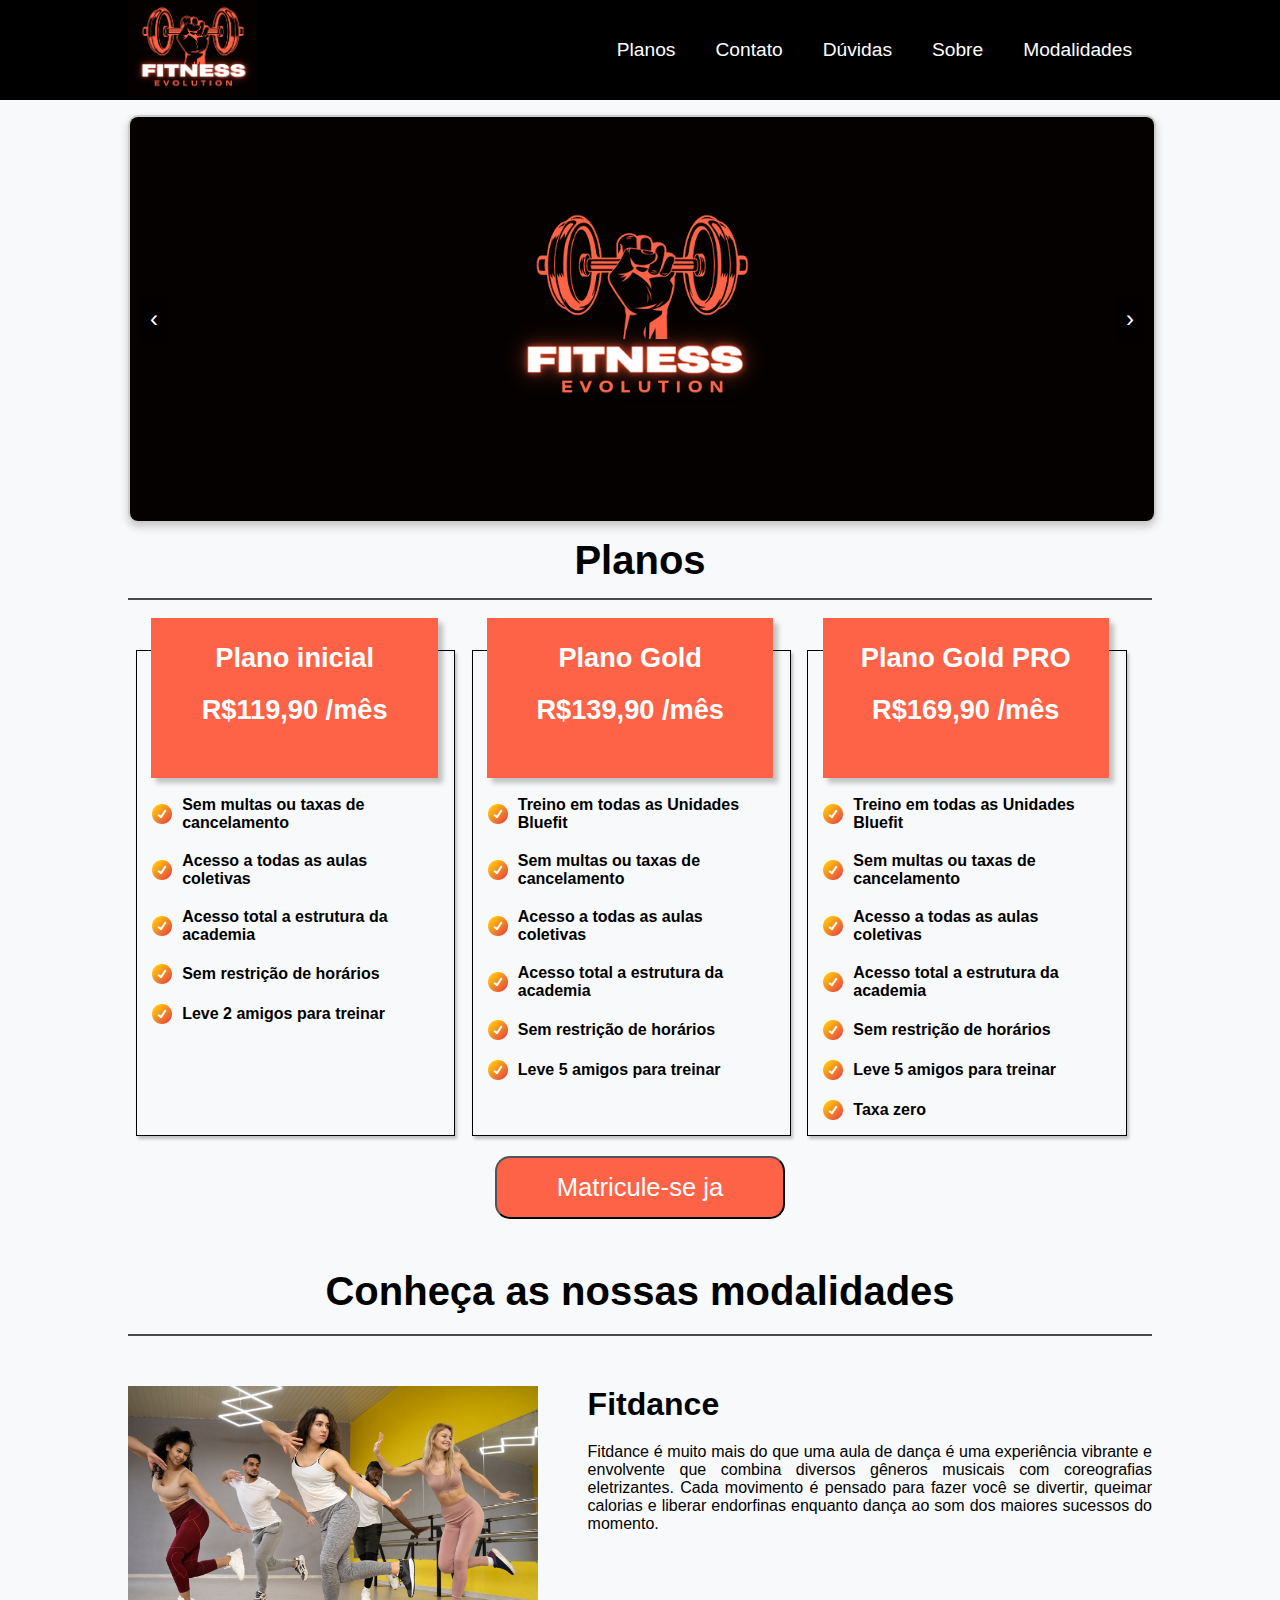
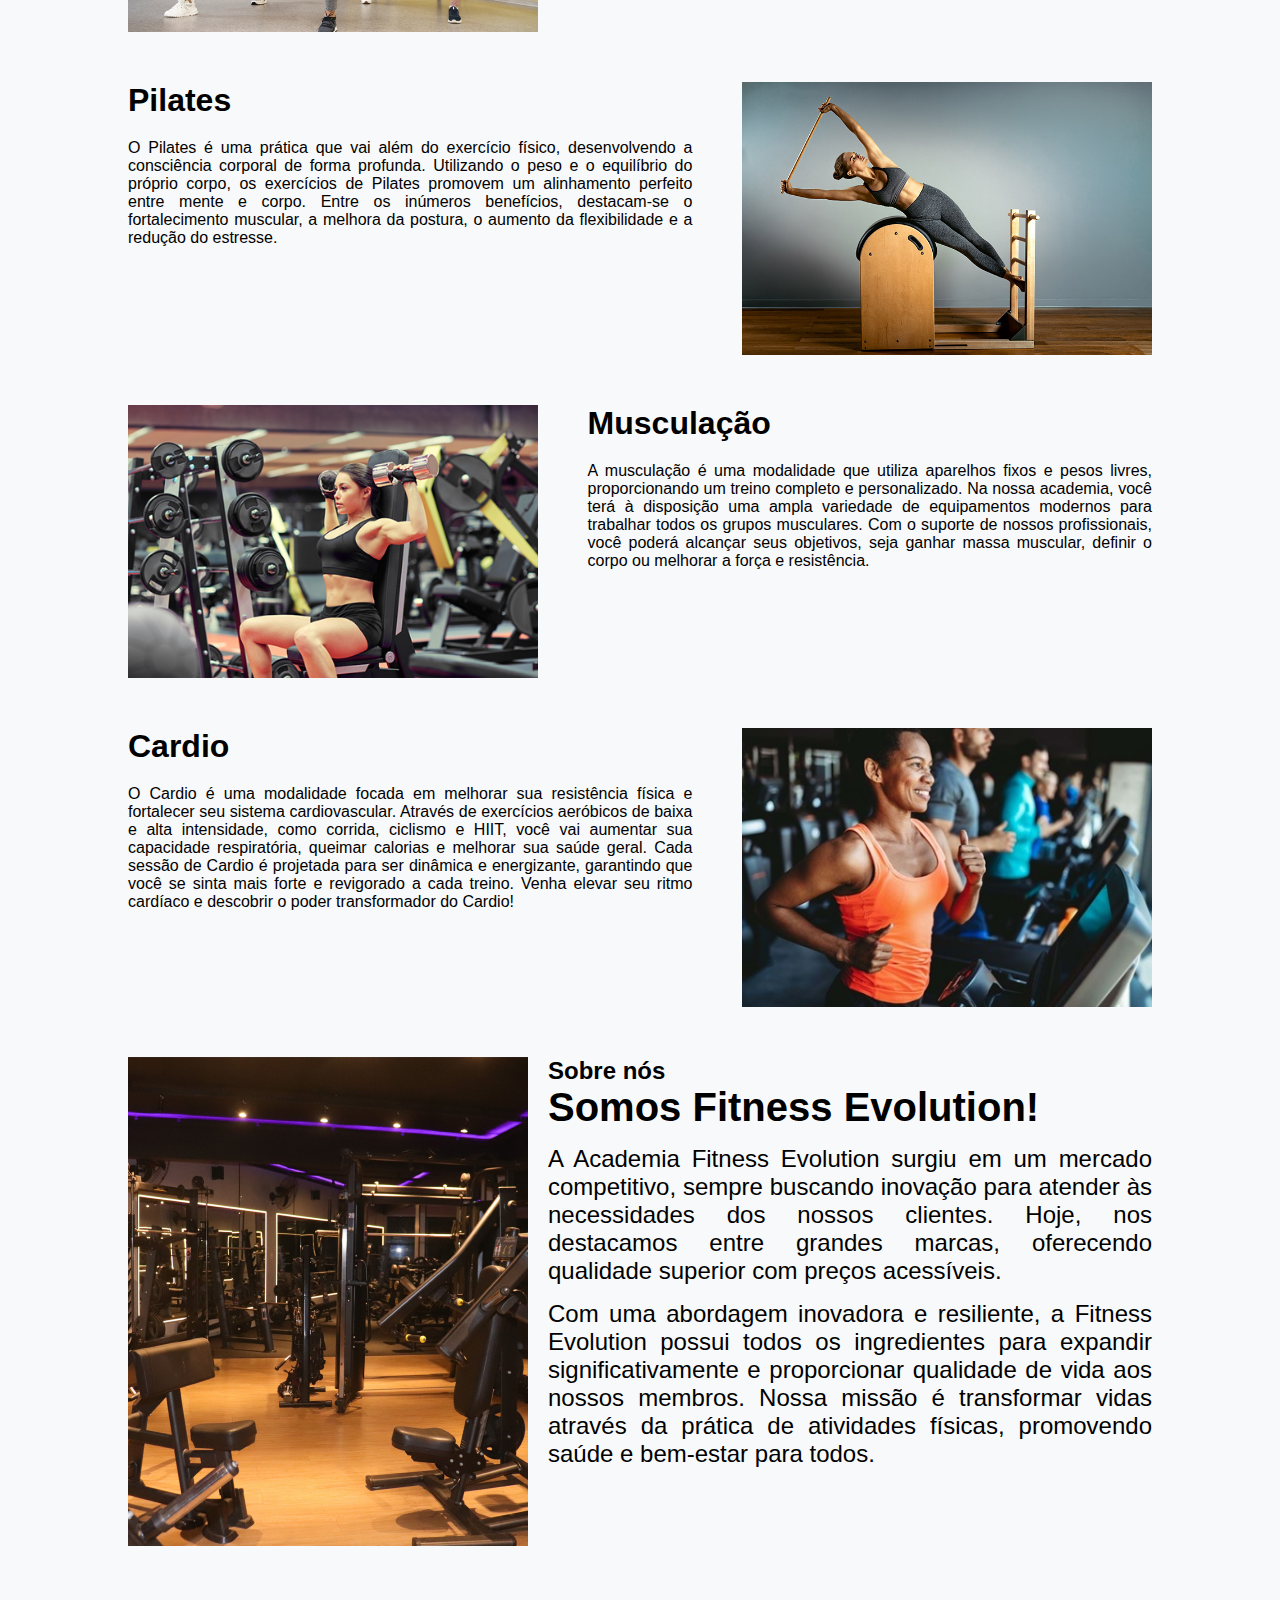
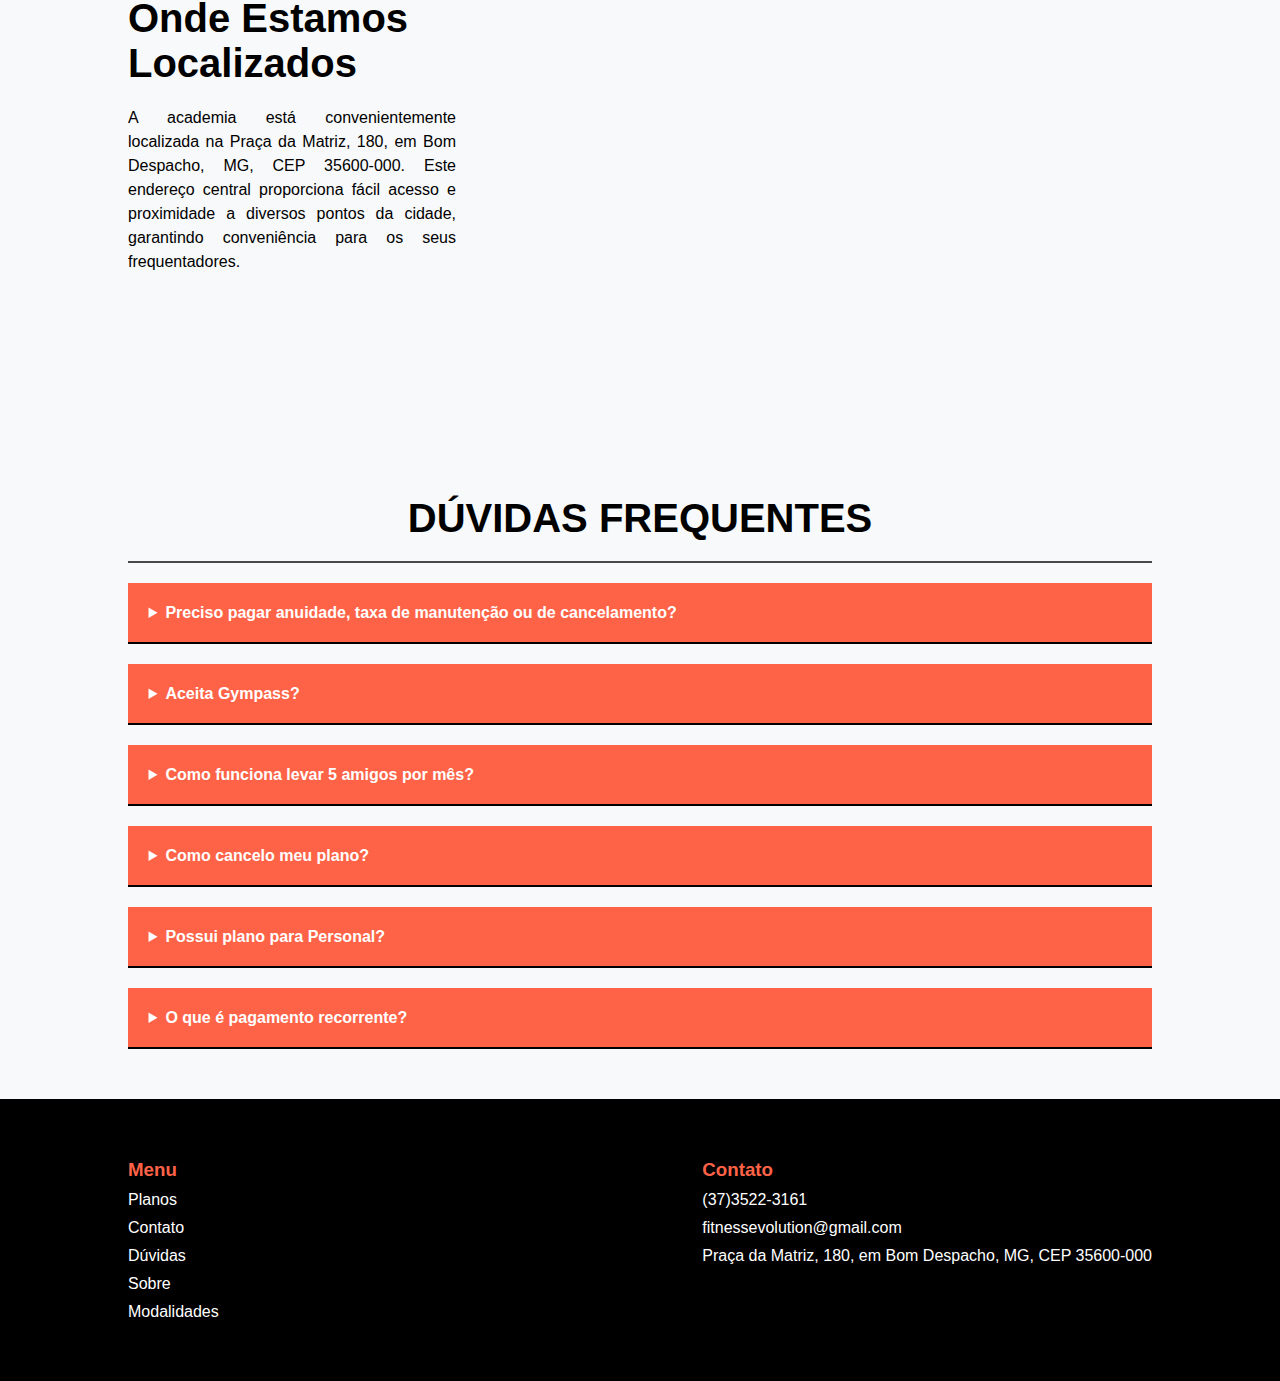
==== Desafio WEB/index.html @ 7c37836c ".." ====
<!DOCTYPE html>
<html lang="en">
<head>
    <meta charset="UTF-8">
    <meta name="viewport" content="width=device-width, initial-scale=1.0">
    <title>Document</title>
    <link rel="stylesheet" href="style.css">
</head>
<body>
    <header class="div_header">
        <nav class="div_nav">
            <a href="#"><img src="imagens/logo.png" alt="Logo"></a>
            <ul id="lista_rotas">
                <li><a href="#id_plano">Planos</a></li>
                <li><a href="#contato">Contato</a></li>
                <li><a href="#container_duvidas">Dúvidas</a></li>
                <li> <a href="#container_sobre">Sobre</a></li> 
                <li> <a href="#container_modalidade">Modalidades</a></li>      
            </ul>   
        </nav>
    </header>
    <main>
        <div class="carousel">
            <div class="carousel-container">
                <div class="carousel-slide">
                    <img src="imagens/1.png" alt="Banner 1">
                </div>
                <div class="carousel-slide">
                    <img src="imagens/2.png" alt="Banner 2">
                </div>
                <div class="carousel-slide">
                    <img src="imagens/3.png" alt="Banner 3">
                </div>
                <div class="carousel-slide">
                    <img src="imagens/4.png" alt="Banner 4">
                </div>
            </div>
            <button class="prev-btn">‹</button>
            <button class="next-btn">›</button>
        </div>
        <div class="container_planos" id="id_plano">
            <h1>Planos</h1>
            <div class="planos">
                <div class="item_plano">
                    <div class="plano_valor">
                        <h3>Plano inicial</h3>
                        <h3>R$119,90 /mês</h3>
                    </div>
                    <ul class="lista_plano">
                        <li><img src="imagens/correto.png">Sem multas ou taxas de cancelamento</li>
                        <li><img src="imagens/correto.png">Acesso a todas as aulas coletivas</li>
                        <li><img src="imagens/correto.png">Acesso total a estrutura da academia</li>
                        <li><img src="imagens/correto.png">Sem restrição de horários</li>
                        <li><img src="imagens/correto.png">Leve 2 amigos para treinar</li>
                    </ul>
                </div>
                <div class="item_plano">
                    <div class="plano_valor">
                        <h3>Plano Gold</h3>
                        <h3>R$139,90 /mês</h3>
                    </div>
                    <ul class="lista_plano">
                        <li><img src="imagens/correto.png">Treino em todas as Unidades Bluefit</li>
                        <li><img src="imagens/correto.png">Sem multas ou taxas de cancelamento</li>
                        <li><img src="imagens/correto.png">Acesso a todas as aulas coletivas</li>
                        <li><img src="imagens/correto.png">Acesso total a estrutura da academia</li>
                        <li><img src="imagens/correto.png">Sem restrição de horários</li>
                        <li><img src="imagens/correto.png">Leve 5 amigos para treinar</li>
                    </ul>
                   
                </div>
                <div class="item_plano">
                    <div class="plano_valor">
                        <h3>Plano Gold PRO</h3>
                        <h3>R$169,90 /mês</h3>
                    </div>
                    <ul class="lista_plano">
                        <li><img src="imagens/correto.png">Treino em todas as Unidades Bluefit</li>
                        <li><img src="imagens/correto.png">Sem multas ou taxas de cancelamento</li>
                        <li><img src="imagens/correto.png">Acesso a todas as aulas coletivas</li>
                        <li><img src="imagens/correto.png">Acesso total a estrutura da academia</li>
                        <li><img src="imagens/correto.png">Sem restrição de horários</li>
                        <li><img src="imagens/correto.png">Leve 5 amigos para treinar</li>
                        <li><img src="imagens/correto.png">Taxa zero</li>
                    </ul>
    
                </div>
            </div>
            <button type="button">Matricule-se ja</button>
        </div>
    <div class="modalidade" id="container_modalidade">
        <h2>Conheça as nossas modalidades</h2>
        <div class="item_modalidade img-inf">
            <img src="imagens/fit.webp" alt="">
            <div class="informacao_item">
                <h4>Fitdance</h4>
                <p>Fitdance é muito mais do que uma aula de dança é uma experiência vibrante e envolvente que combina diversos gêneros musicais com coreografias eletrizantes. Cada movimento é pensado para fazer você se divertir, queimar calorias e liberar endorfinas enquanto dança ao som dos maiores sucessos do momento.</p>
            </div>
        </div>
        <div class="item_modalidade inf-img">
            <div  class="informacao_item">
                <h4>Pilates</h4>
                <p>O Pilates é uma prática que vai além do exercício físico, desenvolvendo a consciência corporal de forma profunda. Utilizando o peso e o equilíbrio do próprio corpo, os exercícios de Pilates promovem um alinhamento perfeito entre mente e corpo. Entre os inúmeros benefícios, destacam-se o fortalecimento muscular, a melhora da postura, o aumento da flexibilidade e a redução do estresse.</p>
            </div>
            <img src="imagens/pilates.jpg" alt="">
        </div>
        <div class="item_modalidade img-inf">
            <img src="imagens/musculacao.png" alt="">
            <div  class="informacao_item">
                <h4>Musculação</h4>
                <p>A musculação é uma modalidade que utiliza aparelhos fixos e pesos livres, proporcionando um treino completo e personalizado. Na nossa academia, você terá à disposição uma ampla variedade de equipamentos modernos para trabalhar todos os grupos musculares. Com o suporte de nossos profissionais, você poderá alcançar seus objetivos, seja ganhar massa muscular, definir o corpo ou melhorar a força e resistência.</p>
            </div>  
        </div>
        <div class="item_modalidade inf-img">
            <div  class="informacao_item">
                <h4>Cardio</h4>
                <p>O Cardio é uma modalidade focada em melhorar sua resistência física e fortalecer seu sistema cardiovascular. Através de exercícios aeróbicos de baixa e alta intensidade, como corrida, ciclismo e HIIT, você vai aumentar sua capacidade respiratória, queimar calorias e melhorar sua saúde geral. Cada sessão de Cardio é projetada para ser dinâmica e energizante, garantindo que você se sinta mais forte e revigorado a cada treino. Venha elevar seu ritmo cardíaco e descobrir o poder transformador do Cardio!</p>  
            </div>
            <img src="imagens/cardio.jpg" alt="">
        </div>
    </div>
    
    <div class="sobre" id="container_sobre">
        <img src="imagens/sobre.jpg" alt="">
        <div>
            <h2>Sobre nós</h2>
            <h1>Somos Fitness Evolution!</h1>
            <p>A Academia Fitness Evolution surgiu em um mercado competitivo, sempre buscando inovação para atender às necessidades dos nossos clientes. Hoje, nos destacamos entre grandes marcas, oferecendo qualidade superior com preços acessíveis.</p>
            <p>Com uma abordagem inovadora e resiliente, a Fitness Evolution possui todos os ingredientes para expandir significativamente e proporcionar qualidade de vida aos nossos membros. Nossa missão é transformar vidas através da prática de atividades físicas, promovendo saúde e bem-estar para todos.</p>
        </div>
    </div>
    <div class="enderecos">
        <div>
            <h1>Onde Estamos Localizados</h1>
            <p>
                A academia está convenientemente localizada na Praça da Matriz, 180, em Bom Despacho, MG, CEP 35600-000. Este endereço central proporciona fácil acesso e proximidade a diversos pontos da cidade, garantindo conveniência para os seus frequentadores.
            </p>
        </div>

        <iframe src="https://www.google.com/maps/embed?pb=!1m14!1m8!1m3!1d15021.594918949171!2d-45.2523257!3d-19.738207!3m2!1i1024!2i768!4f13.1!3m3!1m2!1s0x94b341386856186b%3A0xc634b899aae0ddc8!2sBio%20Fit!5e0!3m2!1sen!2sbr!4v1719422622069!5m2!1sen!2sbr" width="100%" height="450" style="border:0;" allowfullscreen="" loading="lazy" referrerpolicy="no-referrer-when-downgrade"></iframe>
    </div>
    <div class="duvidas">
        <h1 id="container_duvidas">DÚVIDAS FREQUENTES</h1>
        <section>
            <details>
                <summary>Preciso pagar anuidade, taxa de manutenção ou de cancelamento?</summary>
                <p>Não cobramos nenhum tipo de taxa.</p>
            </details>
            <details>
                <summary>Aceita Gympass?</summary>
                <p>Sim. Aceitamos Gympass Empresarial a partir do plano Basic II.</p>
            </details>
            <details>
                <summary>Como funciona levar 5 amigos por mês?</summary>
                <p>Se estiver matriculado no plano Platinum, você pode levar 5 amigos para treinar com você 1 dia por mês ou 1 amigo por 5 dias na unidade de matrícula.</p>
            </details>
            <details>
                <summary>Como cancelo meu plano?</summary>
                <p>A solicitação de cancelamento do plano deve ser feita presencialmente na unidade com 30 dias de antecedência.</p>
            </details>
            <details>
                <summary>Possui plano para Personal?</summary>
                <p>Sim, o Personal Trainer deve estar cadastrado no plano Personal em sua unidade e uniformizado para poder atender.</p>
            </details>
            <details>
                <summary>O que é pagamento recorrente?</summary>
                <p>Nos planos recorrentes, a fatura cai mensalmente no cartão de crédito, sem comprometer o limite do cartão. A cobrança possui o valor fixo, sem acréscimo de taxas.</p>
            </details>
        </section>
    </div>
    </main>    
    <footer>
        <div class="div_footer">
            <nav>
                <h3>Menu</h3>
                <div class="menu_footer">
                    <a href="#div_cardapio">Planos</a>
                    <a href="#div_entrega">Contato</a>
                    <a href="#div_endereco">Dúvidas</a>
                    <a href="#div_sobre">Sobre</a>
                    <a href="#div_sobre">Modalidades</a>
                </div>
            </nav>
            <div class="contato_footer">
                <h3 id="contato">Contato</h3>
                <ul>
                    <li>(37)3522-3161</li>
                    <li>fitnessevolution@gmail.com</li>
                    <li>Praça da Matriz, 180, em Bom Despacho, MG, CEP 35600-000</li>
                </ul>
            </div>
        </div>
    </footer>
    <script src="script.js"></script>
</body>
</html>
---- Desafio WEB/style.css ----
* { 
    margin: 0; 
    padding: 0; 
    font-family: 'Segoe UI', Tahoma, Geneva, Verdana, sans-serif;
}


main {
    margin: auto;
    max-width: 1024px;
    width: 95%;

}
body{
    background-color: #f8f9fa;
}

nav img{
    width: 130px;
}

.div_header{
    width: 100%;
    background-color: rgb(0, 0, 0);
    top: 0;
    position: fixed;
    z-index: 1;
}

.div_nav{
    margin: auto auto;
    max-width: 1024px;
    display: flex;
    justify-content: space-between;
    align-items: center;
}

#lista_rotas{
    list-style: none;
    display: flex;
 }


 #lista_rotas li a{
    text-decoration: none;
    color: white;
    font-size: 1.2em;
    padding: 50px 20px;
 }

 #lista_rotas li a:hover{
    color: #FF6347;
    font-size: 1.8em;
    transition: 0.5s
 }

 footer{
    background-color: black;
    width: 100%;
    padding: 40px 0;
 }

.div_footer{
    margin: auto;
    display: flex;
    justify-content: space-between;
    max-width: 1024px;
    padding: 20px;
}

.contato_footer ul{
    list-style: none;
}

.contato_footer ul li{
    color: white;
    margin-top: 10px;
}

.contato_footer h3 {
    color: #FF6347;
}

.menu_footer a{
    text-decoration: none;
    color: white;
    margin-top: 10px;
}

.menu_footer a:hover{
    color: #FF6347;
    font-size: 1.5em;
    transition: 0.5s
 }


.menu_footer{
    display: flex;
    flex-direction: column;
}

.div_footer nav h3{
    color: #FF6347;
}

.carousel {
    margin-top: 115px;
    position: relative;
    width: 100%;
    max-width: 1024px;
    overflow: hidden;
    border: 2px solid #ccc;
    border-radius: 10px;
    box-shadow: 0 4px 8px rgba(0, 0, 0, 0.2);
}

.carousel-container {
    display: flex;
    transition: transform 0.5s ease-in-out;
}

.carousel-slide {
    min-width: 100%;
    height: auto;
}

.carousel-slide img {
    width: 100%;
    height: 100%;
    object-fit: cover;
}

.prev-btn, .next-btn {
    position: absolute;
    top: 50%;
    transform: translateY(-50%);
    background-color: rgba(0, 0, 0, 0.5);
    color: white;
    border: none;
    padding: 10px;
    cursor: pointer;
    font-size: 24px;
}

.prev-btn {
    left: 10px;
}

.next-btn {
    right: 10px;
}

.prev-btn:hover, .next-btn:hover {
    background-color: rgba(0, 0, 0, 0.7);
}

section details {
    margin-bottom: 20px;
}
section details summary{
    background-color: tomato;
    color: white;
    font-weight: 600;
    padding: 2%;
    border-bottom: 2px solid black;
}

section details p{
   background-color: #282828;
   color: white;
   padding: 20px;
}

.planos{
    display: flex;
    flex-wrap: wrap;
    margin-top: 50px;
}

h1{
    font-size: 2.5em;
}
.container_planos h1{

    text-align: center;
    padding: 15px 0;
    border-bottom: 2px solid rgb(73, 73, 73);
}

.item_plano{
    box-shadow: 2px 3px 3px rgba(5, 5, 5, 0.226);
    width: 30%;
    border: 1px solid black;
    margin: 0 0.8%;
    padding: 5px;
    text-align: center;
    position: relative;
}

.plano_valor h3{
    text-align: center;
    margin-top: 7%;
    font-size: 1.7em;
    color: white;
}

.plano_valor{
    display: flex;
    flex-direction: column;
    position: relative;
    background-color: #ff6347;
    width: 90%;
    height: 150px;
    top: -8%;
    left: 3%;
    box-shadow: 5px 5px 5px rgba(5, 5, 5, 0.226);
    padding: 5px;
}

.lista_plano{
    list-style: none;
    margin-top: -30px;
}

.lista_plano li{
   padding: 10px;
   font-weight: 600;
   text-align: start;
   display: flex;
   align-items: center;
}

.lista_plano img{
    margin-right: 10px;
    width: 20px;
}

.container_planos{
    display: flex;
    flex-direction: column;
}
.container_planos button{
    padding: 15px 60px;
    color: white;
    background-color: tomato;
    font-size: 1.6em;
    border-radius: 15px;
    max-width: 300px;
    margin: 20px auto;
}

.sobre{
    display: flex;
    margin-top: 50px;
}

.sobre img{
    width: 400px;
    margin-right: 20px;
}

.sobre p{
    text-align: justify;
    font-size: 1.5em;
    margin-top: 15px;
}

.item_modalidade img{
    width: 40%;
}

.img-inf img{
    margin-right: 50px;
}

.inf-img img{
    margin-left: 50px;
}

.item_modalidade {
    margin-top: 50px;
    display: flex;
    width: 100%;
}

.item_modalidade h4{
    padding-bottom:20px;
    font-size: 2em;
}

.informacao_item p {
    text-align: justify;
}


.modalidade h2{
    text-align: center;
    font-size: 2.5em;
    padding-bottom: 20px;
    border-bottom: 2px solid rgb(73, 73, 73);
}

.modalidade{
    margin: 30px 0;
}

.duvidas h1{
    text-align: center;
    margin: 20px 0;
    padding-bottom: 20px;
    border-bottom: 2px solid rgb(73, 73, 73);
}

.duvidas{
    margin: 50px 0;
    
}

.enderecos{
    display: flex;
    margin-top: 50px;
}

.enderecos div{
    width: 50%;
    padding-right: 40px;
}

.enderecos p{
    text-align: justify;
    margin-top: 20px;
    line-height: 1.5em
}


@media (max-width: 768px) {
    .prev-btn, .next-btn {
        font-size: 18px;
        padding: 8px;
    }

    .div_nav{
        flex-direction: column;
    }

    .div_nav img{
        width: 120px;
    }

    #lista_rotas li{
        padding: 10px;

    }
    #lista_rotas li a{
        padding: 10px;
  
    }
    #lista_rotas {
       flex-wrap: wrap;
        justify-content: center;
        width: 90%;
    }
   

    .item_modalidade img {
        display: none;
    }
    .item_modalidade  {
       margin-top: 20px;
    }
    

    .planos{
        flex-direction: column;
        margin-top: 5px;
    }

    .container_planos{
        display: flex;
        align-items: center;
    }

    .item_plano{
        width: 100%;
        margin: 10px 0 0 0;
    }
    .enderecos{
        flex-direction: column;
        align-items: center;
    }
    .enderecos h1{
       text-align: center;
    }
    .enderecos div{
        width: 100%;
        padding: 10px 40px;
    }

    .sobre img{
        display: none;
    }

    .carousel {
        margin-top: 150px;
    }
}

@media (max-width: 986px) {
    .sobre img{
        width: 35%;
    }
    
    .sobre p{
        font-size: 1.3em;
        padding: 5px;
    }


}


@media (max-width: 630px) {
.carousel {
    margin-top: 185px;
}
}
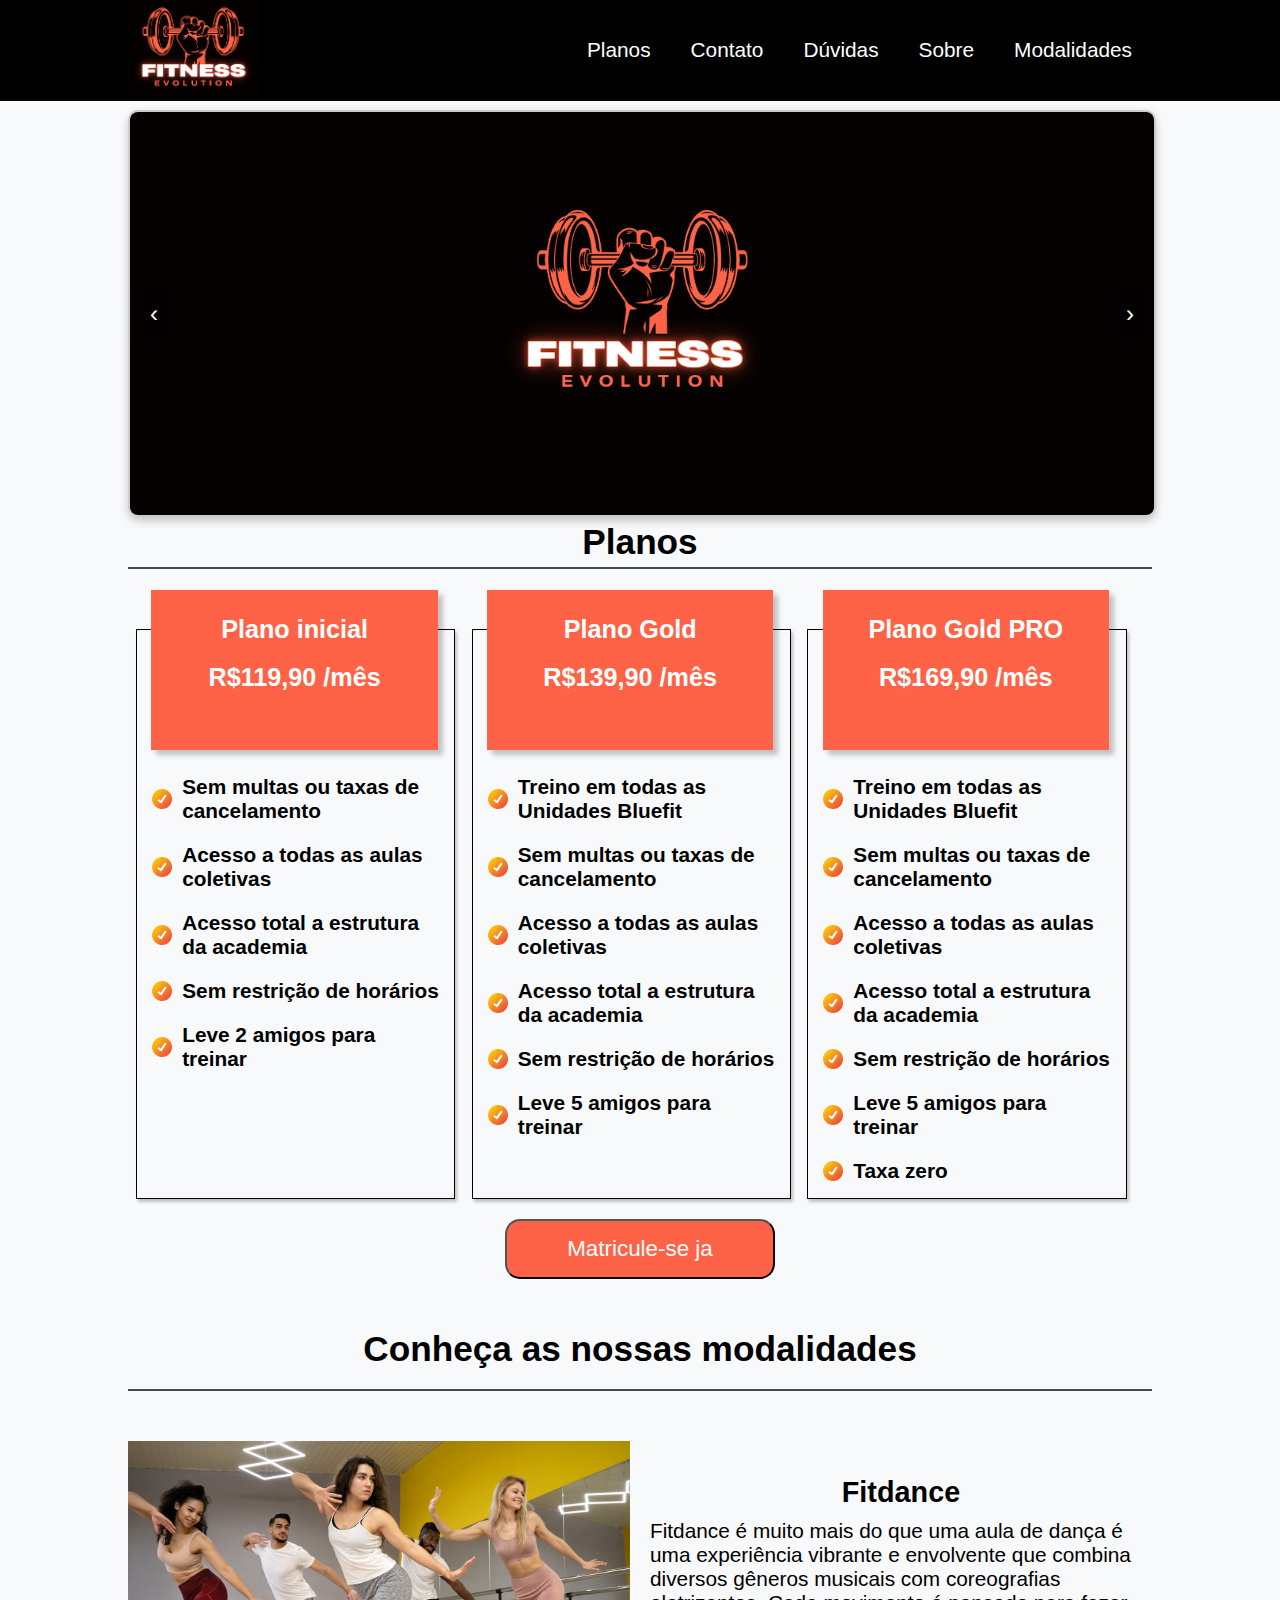
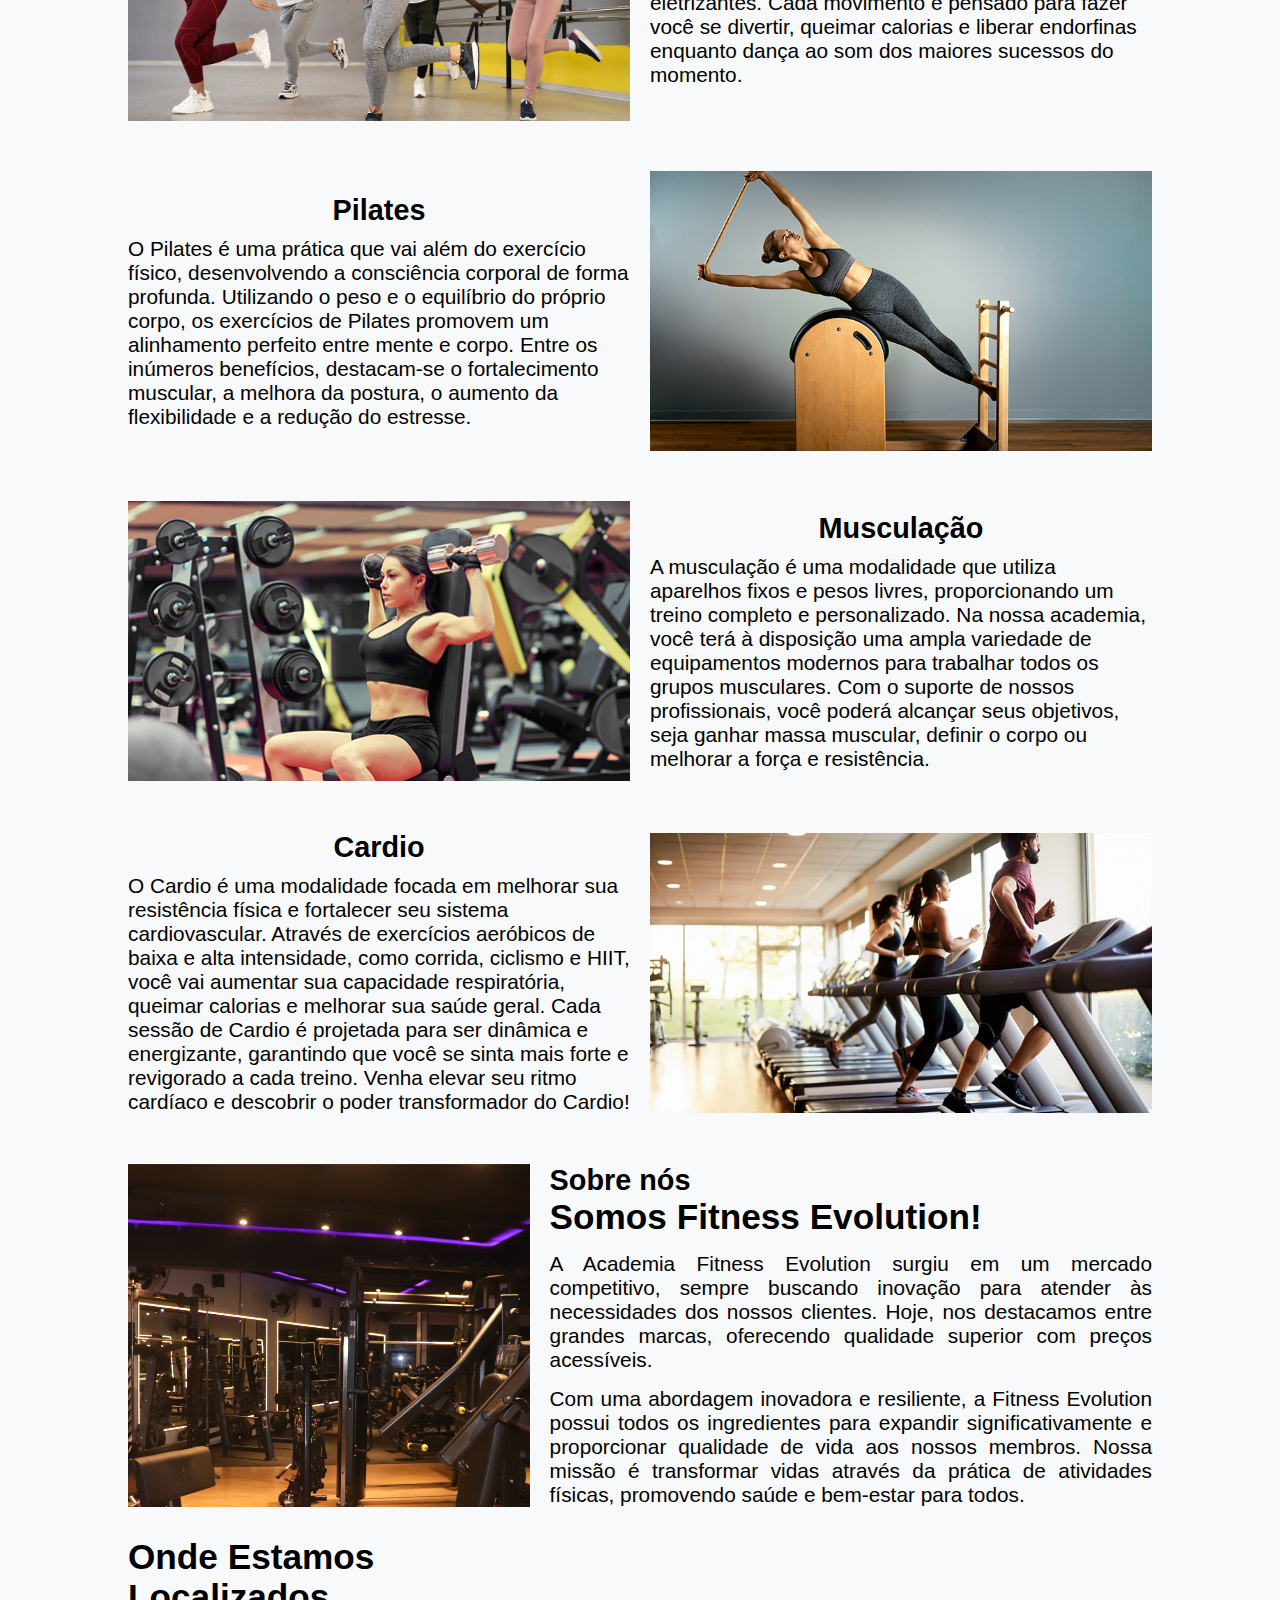
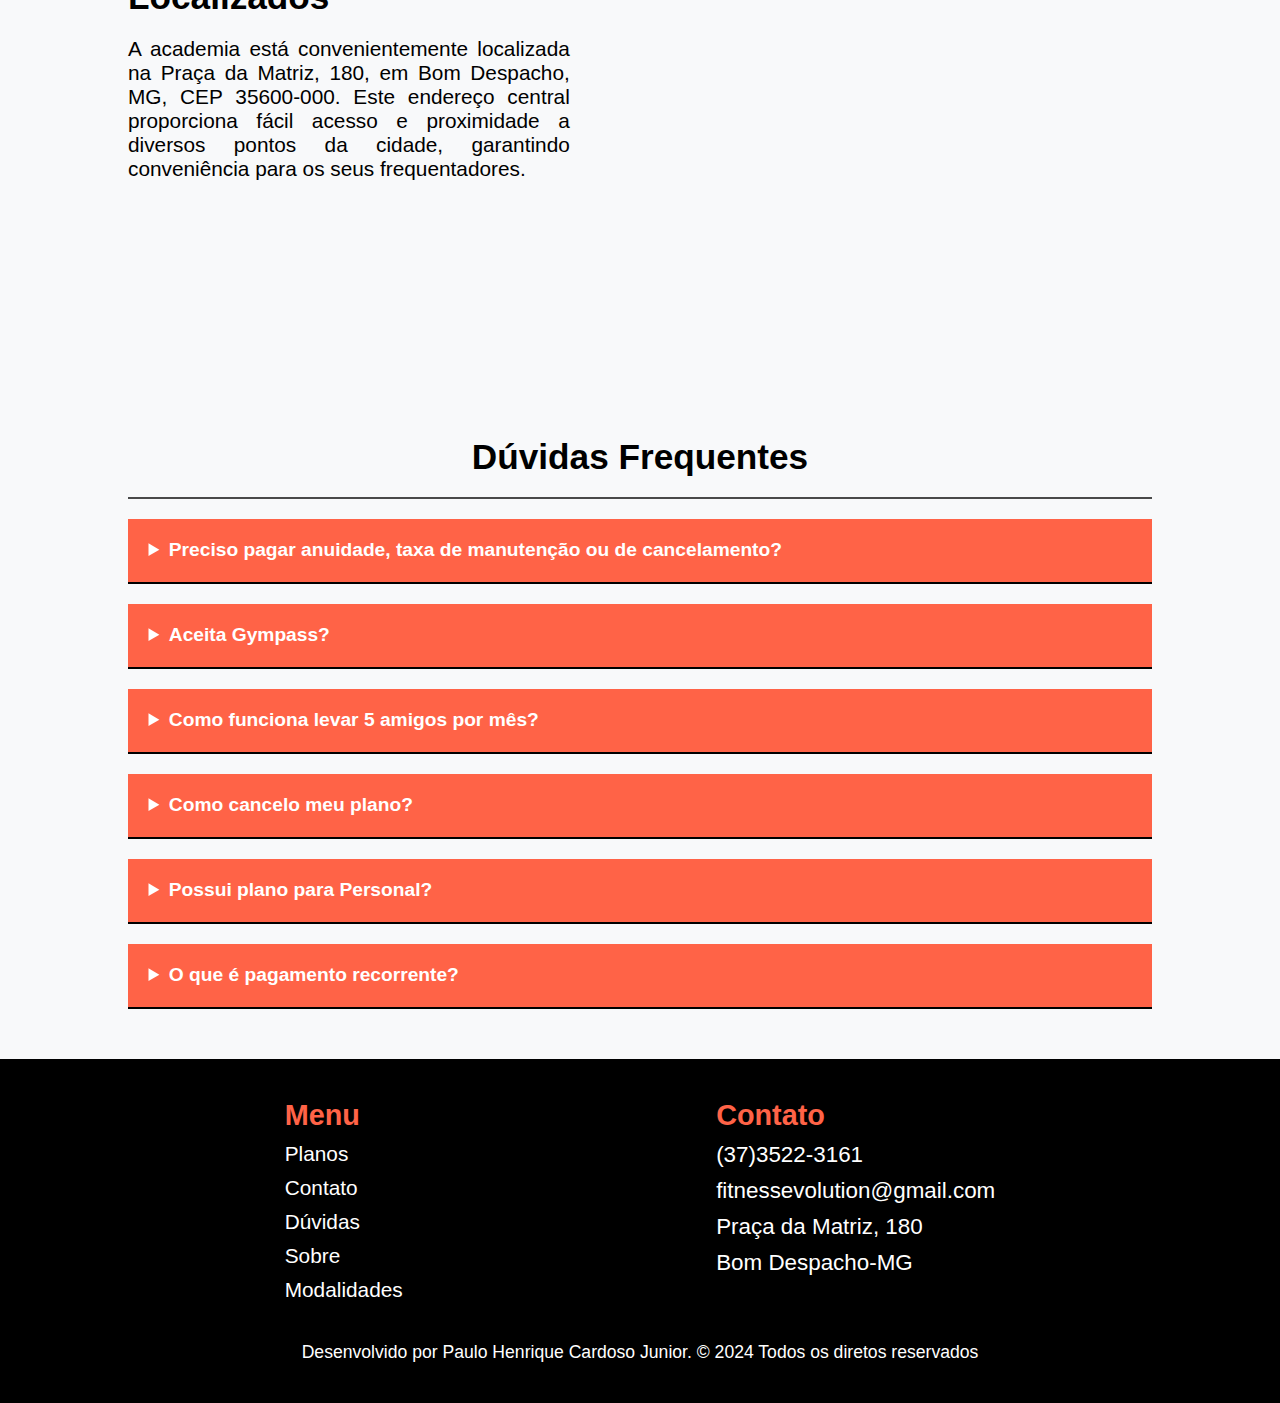
==== commit 0fe029e8: "Add files via upload" ====
--- a/Desafio WEB/index.html
+++ b/Desafio WEB/index.html
@@ -1,196 +1,203 @@
-<!DOCTYPE html>
-<html lang="en">
-<head>
-    <meta charset="UTF-8">
-    <meta name="viewport" content="width=device-width, initial-scale=1.0">
-    <title>Document</title>
-    <link rel="stylesheet" href="style.css">
-</head>
-<body>
-    <header class="div_header">
-        <nav class="div_nav">
-            <a href="#"><img src="imagens/logo.png" alt="Logo"></a>
-            <ul id="lista_rotas">
-                <li><a href="#id_plano">Planos</a></li>
-                <li><a href="#contato">Contato</a></li>
-                <li><a href="#container_duvidas">Dúvidas</a></li>
-                <li> <a href="#container_sobre">Sobre</a></li> 
-                <li> <a href="#container_modalidade">Modalidades</a></li>      
-            </ul>   
-        </nav>
-    </header>
-    <main>
-        <div class="carousel">
-            <div class="carousel-container">
-                <div class="carousel-slide">
-                    <img src="imagens/1.png" alt="Banner 1">
-                </div>
-                <div class="carousel-slide">
-                    <img src="imagens/2.png" alt="Banner 2">
-                </div>
-                <div class="carousel-slide">
-                    <img src="imagens/3.png" alt="Banner 3">
-                </div>
-                <div class="carousel-slide">
-                    <img src="imagens/4.png" alt="Banner 4">
-                </div>
-            </div>
-            <button class="prev-btn">‹</button>
-            <button class="next-btn">›</button>
-        </div>
-        <div class="container_planos" id="id_plano">
-            <h1>Planos</h1>
-            <div class="planos">
-                <div class="item_plano">
-                    <div class="plano_valor">
-                        <h3>Plano inicial</h3>
-                        <h3>R$119,90 /mês</h3>
-                    </div>
-                    <ul class="lista_plano">
-                        <li><img src="imagens/correto.png">Sem multas ou taxas de cancelamento</li>
-                        <li><img src="imagens/correto.png">Acesso a todas as aulas coletivas</li>
-                        <li><img src="imagens/correto.png">Acesso total a estrutura da academia</li>
-                        <li><img src="imagens/correto.png">Sem restrição de horários</li>
-                        <li><img src="imagens/correto.png">Leve 2 amigos para treinar</li>
-                    </ul>
-                </div>
-                <div class="item_plano">
-                    <div class="plano_valor">
-                        <h3>Plano Gold</h3>
-                        <h3>R$139,90 /mês</h3>
-                    </div>
-                    <ul class="lista_plano">
-                        <li><img src="imagens/correto.png">Treino em todas as Unidades Bluefit</li>
-                        <li><img src="imagens/correto.png">Sem multas ou taxas de cancelamento</li>
-                        <li><img src="imagens/correto.png">Acesso a todas as aulas coletivas</li>
-                        <li><img src="imagens/correto.png">Acesso total a estrutura da academia</li>
-                        <li><img src="imagens/correto.png">Sem restrição de horários</li>
-                        <li><img src="imagens/correto.png">Leve 5 amigos para treinar</li>
-                    </ul>
-                   
-                </div>
-                <div class="item_plano">
-                    <div class="plano_valor">
-                        <h3>Plano Gold PRO</h3>
-                        <h3>R$169,90 /mês</h3>
-                    </div>
-                    <ul class="lista_plano">
-                        <li><img src="imagens/correto.png">Treino em todas as Unidades Bluefit</li>
-                        <li><img src="imagens/correto.png">Sem multas ou taxas de cancelamento</li>
-                        <li><img src="imagens/correto.png">Acesso a todas as aulas coletivas</li>
-                        <li><img src="imagens/correto.png">Acesso total a estrutura da academia</li>
-                        <li><img src="imagens/correto.png">Sem restrição de horários</li>
-                        <li><img src="imagens/correto.png">Leve 5 amigos para treinar</li>
-                        <li><img src="imagens/correto.png">Taxa zero</li>
-                    </ul>
-    
-                </div>
-            </div>
-            <button type="button">Matricule-se ja</button>
-        </div>
-    <div class="modalidade" id="container_modalidade">
-        <h2>Conheça as nossas modalidades</h2>
-        <div class="item_modalidade img-inf">
-            <img src="imagens/fit.webp" alt="">
-            <div class="informacao_item">
-                <h4>Fitdance</h4>
-                <p>Fitdance é muito mais do que uma aula de dança é uma experiência vibrante e envolvente que combina diversos gêneros musicais com coreografias eletrizantes. Cada movimento é pensado para fazer você se divertir, queimar calorias e liberar endorfinas enquanto dança ao som dos maiores sucessos do momento.</p>
-            </div>
-        </div>
-        <div class="item_modalidade inf-img">
-            <div  class="informacao_item">
-                <h4>Pilates</h4>
-                <p>O Pilates é uma prática que vai além do exercício físico, desenvolvendo a consciência corporal de forma profunda. Utilizando o peso e o equilíbrio do próprio corpo, os exercícios de Pilates promovem um alinhamento perfeito entre mente e corpo. Entre os inúmeros benefícios, destacam-se o fortalecimento muscular, a melhora da postura, o aumento da flexibilidade e a redução do estresse.</p>
-            </div>
-            <img src="imagens/pilates.jpg" alt="">
-        </div>
-        <div class="item_modalidade img-inf">
-            <img src="imagens/musculacao.png" alt="">
-            <div  class="informacao_item">
-                <h4>Musculação</h4>
-                <p>A musculação é uma modalidade que utiliza aparelhos fixos e pesos livres, proporcionando um treino completo e personalizado. Na nossa academia, você terá à disposição uma ampla variedade de equipamentos modernos para trabalhar todos os grupos musculares. Com o suporte de nossos profissionais, você poderá alcançar seus objetivos, seja ganhar massa muscular, definir o corpo ou melhorar a força e resistência.</p>
-            </div>  
-        </div>
-        <div class="item_modalidade inf-img">
-            <div  class="informacao_item">
-                <h4>Cardio</h4>
-                <p>O Cardio é uma modalidade focada em melhorar sua resistência física e fortalecer seu sistema cardiovascular. Através de exercícios aeróbicos de baixa e alta intensidade, como corrida, ciclismo e HIIT, você vai aumentar sua capacidade respiratória, queimar calorias e melhorar sua saúde geral. Cada sessão de Cardio é projetada para ser dinâmica e energizante, garantindo que você se sinta mais forte e revigorado a cada treino. Venha elevar seu ritmo cardíaco e descobrir o poder transformador do Cardio!</p>  
-            </div>
-            <img src="imagens/cardio.jpg" alt="">
-        </div>
-    </div>
-    
-    <div class="sobre" id="container_sobre">
-        <img src="imagens/sobre.jpg" alt="">
-        <div>
-            <h2>Sobre nós</h2>
-            <h1>Somos Fitness Evolution!</h1>
-            <p>A Academia Fitness Evolution surgiu em um mercado competitivo, sempre buscando inovação para atender às necessidades dos nossos clientes. Hoje, nos destacamos entre grandes marcas, oferecendo qualidade superior com preços acessíveis.</p>
-            <p>Com uma abordagem inovadora e resiliente, a Fitness Evolution possui todos os ingredientes para expandir significativamente e proporcionar qualidade de vida aos nossos membros. Nossa missão é transformar vidas através da prática de atividades físicas, promovendo saúde e bem-estar para todos.</p>
-        </div>
-    </div>
-    <div class="enderecos">
-        <div>
-            <h1>Onde Estamos Localizados</h1>
-            <p>
-                A academia está convenientemente localizada na Praça da Matriz, 180, em Bom Despacho, MG, CEP 35600-000. Este endereço central proporciona fácil acesso e proximidade a diversos pontos da cidade, garantindo conveniência para os seus frequentadores.
-            </p>
-        </div>
-
-        <iframe src="https://www.google.com/maps/embed?pb=!1m14!1m8!1m3!1d15021.594918949171!2d-45.2523257!3d-19.738207!3m2!1i1024!2i768!4f13.1!3m3!1m2!1s0x94b341386856186b%3A0xc634b899aae0ddc8!2sBio%20Fit!5e0!3m2!1sen!2sbr!4v1719422622069!5m2!1sen!2sbr" width="100%" height="450" style="border:0;" allowfullscreen="" loading="lazy" referrerpolicy="no-referrer-when-downgrade"></iframe>
-    </div>
-    <div class="duvidas">
-        <h1 id="container_duvidas">DÚVIDAS FREQUENTES</h1>
-        <section>
-            <details>
-                <summary>Preciso pagar anuidade, taxa de manutenção ou de cancelamento?</summary>
-                <p>Não cobramos nenhum tipo de taxa.</p>
-            </details>
-            <details>
-                <summary>Aceita Gympass?</summary>
-                <p>Sim. Aceitamos Gympass Empresarial a partir do plano Basic II.</p>
-            </details>
-            <details>
-                <summary>Como funciona levar 5 amigos por mês?</summary>
-                <p>Se estiver matriculado no plano Platinum, você pode levar 5 amigos para treinar com você 1 dia por mês ou 1 amigo por 5 dias na unidade de matrícula.</p>
-            </details>
-            <details>
-                <summary>Como cancelo meu plano?</summary>
-                <p>A solicitação de cancelamento do plano deve ser feita presencialmente na unidade com 30 dias de antecedência.</p>
-            </details>
-            <details>
-                <summary>Possui plano para Personal?</summary>
-                <p>Sim, o Personal Trainer deve estar cadastrado no plano Personal em sua unidade e uniformizado para poder atender.</p>
-            </details>
-            <details>
-                <summary>O que é pagamento recorrente?</summary>
-                <p>Nos planos recorrentes, a fatura cai mensalmente no cartão de crédito, sem comprometer o limite do cartão. A cobrança possui o valor fixo, sem acréscimo de taxas.</p>
-            </details>
-        </section>
-    </div>
-    </main>    
-    <footer>
-        <div class="div_footer">
-            <nav>
-                <h3>Menu</h3>
-                <div class="menu_footer">
-                    <a href="#div_cardapio">Planos</a>
-                    <a href="#div_entrega">Contato</a>
-                    <a href="#div_endereco">Dúvidas</a>
-                    <a href="#div_sobre">Sobre</a>
-                    <a href="#div_sobre">Modalidades</a>
-                </div>
-            </nav>
-            <div class="contato_footer">
-                <h3 id="contato">Contato</h3>
-                <ul>
-                    <li>(37)3522-3161</li>
-                    <li>fitnessevolution@gmail.com</li>
-                    <li>Praça da Matriz, 180, em Bom Despacho, MG, CEP 35600-000</li>
-                </ul>
-            </div>
-        </div>
-    </footer>
-    <script src="script.js"></script>
-</body>
+<!DOCTYPE html>
+<html lang="en">
+<head>
+    <meta charset="UTF-8">
+    <meta name="viewport" content="width=device-width, initial-scale=1.0">
+    <title>Document</title>
+    <link rel="stylesheet" href="style.css">
+</head>
+<body>
+    <header class="container_header">
+        <nav class="container_nav">
+            <a href="#"><img src="imagens/logo.png" alt="Logo"></a>
+            <ul id="lista_rotas">
+                <li><a href="#ancora_planos">Planos</a></li>
+                <li><a href="#ancora_contato">Contato</a></li>
+                <li><a href="#ancora_duvidas">Dúvidas</a></li>
+                <li> <a href="#ancora_sobre">Sobre</a></li> 
+                <li> <a href="#ancora_modalidade">Modalidades</a></li>      
+            </ul>   
+        </nav>
+    </header>
+    <main>
+        <div class="container_carousel">
+            <div class="carousel">
+                <div class="carousel-container">
+                    <div class="carousel-slide">
+                        <img src="imagens/1.png" alt="Banner 1">
+                    </div>
+                    <div class="carousel-slide">
+                        <img src="imagens/2.png" alt="Banner 2" id="banner2">
+                    </div>
+                    <div class="carousel-slide">
+                        <img src="imagens/3.png" alt="Banner 3">
+                    </div>
+                    <div class="carousel-slide">
+                        <img src="imagens/4.png" alt="Banner 4" >
+                    </div>
+                </div>
+                <button class="prev-btn">‹</button>
+                <button class="next-btn">›</button>
+            </div>
+        </div>
+        <div class="container_principal" id="ancora_planos">
+            <div class="container_planos">
+                <h1>Planos</h1>
+                <div class="planos">
+                    <div class="item_plano">
+                        <div class="plano_valor">
+                            <h3>Plano inicial</h3>
+                            <h3>R$119,90 /mês</h3>
+                        </div>
+                        <ul class="lista_plano">
+                            <li><img src="imagens/correto.png">Sem multas ou taxas de cancelamento</li>
+                            <li><img src="imagens/correto.png">Acesso a todas as aulas coletivas</li>
+                            <li><img src="imagens/correto.png">Acesso total a estrutura da academia</li>
+                            <li><img src="imagens/correto.png">Sem restrição de horários</li>
+                            <li><img src="imagens/correto.png">Leve 2 amigos para treinar</li>
+                        </ul>
+                    </div>
+                    <div class="item_plano">
+                        <div class="plano_valor">
+                            <h3>Plano Gold</h3>
+                            <h3>R$139,90 /mês</h3>
+                        </div>
+                        <ul class="lista_plano">
+                            <li><img src="imagens/correto.png">Treino em todas as Unidades Bluefit</li>
+                            <li><img src="imagens/correto.png">Sem multas ou taxas de cancelamento</li>
+                            <li><img src="imagens/correto.png">Acesso a todas as aulas coletivas</li>
+                            <li><img src="imagens/correto.png">Acesso total a estrutura da academia</li>
+                            <li><img src="imagens/correto.png">Sem restrição de horários</li>
+                            <li><img src="imagens/correto.png">Leve 5 amigos para treinar</li>
+                        </ul>
+                       
+                    </div>
+                    <div class="item_plano">
+                        <div class="plano_valor">
+                            <h3>Plano Gold PRO</h3>
+                            <h3>R$169,90 /mês</h3>
+                        </div>
+                        <ul class="lista_plano">
+                            <li><img src="imagens/correto.png">Treino em todas as Unidades Bluefit</li>
+                            <li><img src="imagens/correto.png">Sem multas ou taxas de cancelamento</li>
+                            <li><img src="imagens/correto.png">Acesso a todas as aulas coletivas</li>
+                            <li><img src="imagens/correto.png">Acesso total a estrutura da academia</li>
+                            <li><img src="imagens/correto.png">Sem restrição de horários</li>
+                            <li><img src="imagens/correto.png">Leve 5 amigos para treinar</li>
+                            <li><img src="imagens/correto.png">Taxa zero</li>
+                        </ul>
+        
+                    </div>
+                </div>
+                <button type="button">Matricule-se ja</button>
+            </div>
+            <div class="container_modalidade" id="ancora_modalidade">
+                <h1>Conheça as nossas modalidades</h1>
+                <div class="item_modalidade">
+                    <div class='imagem_modalidade fitdance'></div>
+                    <div class="informacao_modalidade">
+                        <h2 class="sub-titulo">Fitdance</h2>
+                        <p>Fitdance é muito mais do que uma aula de dança é uma experiência vibrante e envolvente que combina diversos gêneros musicais com coreografias eletrizantes. Cada movimento é pensado para fazer você se divertir, queimar calorias e liberar endorfinas enquanto dança ao som dos maiores sucessos do momento.</p>
+                    </div>
+                </div>
+                <div class="item_modalidade">
+                    <div  class="informacao_modalidade">
+                        <h2 class="sub-titulo">Pilates</h2>
+                        <p>O Pilates é uma prática que vai além do exercício físico, desenvolvendo a consciência corporal de forma profunda. Utilizando o peso e o equilíbrio do próprio corpo, os exercícios de Pilates promovem um alinhamento perfeito entre mente e corpo. Entre os inúmeros benefícios, destacam-se o fortalecimento muscular, a melhora da postura, o aumento da flexibilidade e a redução do estresse.</p>
+                    </div>
+                    <div class='imagem_modalidade pilates'></div>
+                </div>
+                <div class="item_modalidade">
+                    <div class='imagem_modalidade musculacao'></div>
+                    <div  class="informacao_modalidade">
+                        <h2 class="sub-titulo">Musculação</h2>
+                        <p>A musculação é uma modalidade que utiliza aparelhos fixos e pesos livres, proporcionando um treino completo e personalizado. Na nossa academia, você terá à disposição uma ampla variedade de equipamentos modernos para trabalhar todos os grupos musculares. Com o suporte de nossos profissionais, você poderá alcançar seus objetivos, seja ganhar massa muscular, definir o corpo ou melhorar a força e resistência.</p>
+                    </div>  
+                </div>
+                <div class="item_modalidade">
+                    <div  class="informacao_modalidade">
+                        <h2 class="sub-titulo">Cardio</h2>
+                        <p>O Cardio é uma modalidade focada em melhorar sua resistência física e fortalecer seu sistema cardiovascular. Através de exercícios aeróbicos de baixa e alta intensidade, como corrida, ciclismo e HIIT, você vai aumentar sua capacidade respiratória, queimar calorias e melhorar sua saúde geral. Cada sessão de Cardio é projetada para ser dinâmica e energizante, garantindo que você se sinta mais forte e revigorado a cada treino. Venha elevar seu ritmo cardíaco e descobrir o poder transformador do Cardio!</p>  
+                    </div>
+                    <div class='imagem_modalidade cardio'></div>
+                </div>
+            </div>
+            <div class="container_sobre" id="ancora_sobre">
+                <div class="imagem_sobre"></div>
+                <div class="inf_sobre">
+                    <h2 class="sub-titulo">Sobre nós</h2>
+                    <h1>Somos Fitness Evolution!</h1>
+                    <p>A Academia Fitness Evolution surgiu em um mercado competitivo, sempre buscando inovação para atender às necessidades dos nossos clientes. Hoje, nos destacamos entre grandes marcas, oferecendo qualidade superior com preços acessíveis.</p>
+                    <p>Com uma abordagem inovadora e resiliente, a Fitness Evolution possui todos os ingredientes para expandir significativamente e proporcionar qualidade de vida aos nossos membros. Nossa missão é transformar vidas através da prática de atividades físicas, promovendo saúde e bem-estar para todos.</p>
+                </div>
+            </div>
+            <div class="container_endereco">
+                <div class="inf_endereco">
+                    <h1>Onde Estamos Localizados</h1>
+                    <p>
+                        A academia está convenientemente localizada na Praça da Matriz, 180, em Bom Despacho, MG, CEP 35600-000. Este endereço central proporciona fácil acesso e proximidade a diversos pontos da cidade, garantindo conveniência para os seus frequentadores.
+                    </p>
+                </div>
+        
+                <iframe src="https://www.google.com/maps/embed?pb=!1m14!1m8!1m3!1d15021.594918949171!2d-45.2523257!3d-19.738207!3m2!1i1024!2i768!4f13.1!3m3!1m2!1s0x94b341386856186b%3A0xc634b899aae0ddc8!2sBio%20Fit!5e0!3m2!1sen!2sbr!4v1719422622069!5m2!1sen!2sbr" width="100%" height="450" style="border:0;" allowfullscreen="" loading="lazy" referrerpolicy="no-referrer-when-downgrade"></iframe>
+            </div>
+            <div class="container_duvidas" id="ancora_duvidas">
+                <h1>Dúvidas Frequentes</h1>
+                <section>
+                    <details>
+                        <summary>Preciso pagar anuidade, taxa de manutenção ou de cancelamento?</summary>
+                        <p>Não cobramos nenhum tipo de taxa.</p>
+                    </details>
+                    <details>
+                        <summary>Aceita Gympass?</summary>
+                        <p>Sim. Aceitamos Gympass Empresarial a partir do plano Basic II.</p>
+                    </details>
+                    <details>
+                        <summary>Como funciona levar 5 amigos por mês?</summary>
+                        <p>Se estiver matriculado no plano Platinum, você pode levar 5 amigos para treinar com você 1 dia por mês ou 1 amigo por 5 dias na unidade de matrícula.</p>
+                    </details>
+                    <details>
+                        <summary>Como cancelo meu plano?</summary>
+                        <p>A solicitação de cancelamento do plano deve ser feita presencialmente na unidade com 30 dias de antecedência.</p>
+                    </details>
+                    <details>
+                        <summary>Possui plano para Personal?</summary>
+                        <p>Sim, o Personal Trainer deve estar cadastrado no plano Personal em sua unidade e uniformizado para poder atender.</p>
+                    </details>
+                    <details>
+                        <summary>O que é pagamento recorrente?</summary>
+                        <p>Nos planos recorrentes, a fatura cai mensalmente no cartão de crédito, sem comprometer o limite do cartão. A cobrança possui o valor fixo, sem acréscimo de taxas.</p>
+                    </details>
+                </section>
+            </div>
+        </div>
+    </main>    
+    <footer>
+        <div class="container_footer">
+            <nav>
+                <h2 class="sub-titulo">Menu</h2>
+                <div class="menu_footer">
+                    <a href="#ancora_planos">Planos</a>
+                    <a href="#ancora_contato">Contato</a>
+                    <a href="#ancora_duvidas">Dúvidas</a>
+                    <a href="#ancora_sobre">Sobre</a>
+                    <a href="#ancora_modalidade">Modalidades</a>
+                </div>
+            </nav>
+            <div class="contato_footer" id="ancora_contato">
+                <h2 class="sub-titulo">Contato</h2>
+                <ul>
+                    <li>(37)3522-3161</li>
+                    <li>fitnessevolution@gmail.com</li>
+                    <li>Praça da Matriz, 180</li>
+                    <li>Bom Despacho-MG</li>
+                </ul>
+            </div>
+        </div>
+        <div>
+            <p class="direitos">Desenvolvido por Paulo Henrique Cardoso Junior. © 2024 Todos os diretos reservados</p>
+        </div>
+    </footer>
+    <script src="script.js"></script>
+</body>
 </html>--- a/Desafio WEB/style.css
+++ b/Desafio WEB/style.css
@@ -1,426 +1,561 @@
-* { 
-    margin: 0; 
-    padding: 0; 
-    font-family: 'Segoe UI', Tahoma, Geneva, Verdana, sans-serif;
-}
-
-
-main {
-    margin: auto;
-    max-width: 1024px;
-    width: 95%;
-
-}
-body{
-    background-color: #f8f9fa;
-}
-
-nav img{
-    width: 130px;
-}
-
-.div_header{
-    width: 100%;
-    background-color: rgb(0, 0, 0);
-    top: 0;
-    position: fixed;
-    z-index: 1;
-}
-
-.div_nav{
-    margin: auto auto;
-    max-width: 1024px;
-    display: flex;
-    justify-content: space-between;
-    align-items: center;
-}
-
-#lista_rotas{
-    list-style: none;
-    display: flex;
- }
-
-
- #lista_rotas li a{
-    text-decoration: none;
-    color: white;
-    font-size: 1.2em;
-    padding: 50px 20px;
- }
-
- #lista_rotas li a:hover{
-    color: #FF6347;
-    font-size: 1.8em;
-    transition: 0.5s
- }
-
- footer{
-    background-color: black;
-    width: 100%;
-    padding: 40px 0;
- }
-
-.div_footer{
-    margin: auto;
-    display: flex;
-    justify-content: space-between;
-    max-width: 1024px;
-    padding: 20px;
-}
-
-.contato_footer ul{
-    list-style: none;
-}
-
-.contato_footer ul li{
-    color: white;
-    margin-top: 10px;
-}
-
-.contato_footer h3 {
-    color: #FF6347;
-}
-
-.menu_footer a{
-    text-decoration: none;
-    color: white;
-    margin-top: 10px;
-}
-
-.menu_footer a:hover{
-    color: #FF6347;
-    font-size: 1.5em;
-    transition: 0.5s
- }
-
-
-.menu_footer{
-    display: flex;
-    flex-direction: column;
-}
-
-.div_footer nav h3{
-    color: #FF6347;
-}
-
-.carousel {
-    margin-top: 115px;
-    position: relative;
-    width: 100%;
-    max-width: 1024px;
-    overflow: hidden;
-    border: 2px solid #ccc;
-    border-radius: 10px;
-    box-shadow: 0 4px 8px rgba(0, 0, 0, 0.2);
-}
-
-.carousel-container {
-    display: flex;
-    transition: transform 0.5s ease-in-out;
-}
-
-.carousel-slide {
-    min-width: 100%;
-    height: auto;
-}
-
-.carousel-slide img {
-    width: 100%;
-    height: 100%;
-    object-fit: cover;
-}
-
-.prev-btn, .next-btn {
-    position: absolute;
-    top: 50%;
-    transform: translateY(-50%);
-    background-color: rgba(0, 0, 0, 0.5);
-    color: white;
-    border: none;
-    padding: 10px;
-    cursor: pointer;
-    font-size: 24px;
-}
-
-.prev-btn {
-    left: 10px;
-}
-
-.next-btn {
-    right: 10px;
-}
-
-.prev-btn:hover, .next-btn:hover {
-    background-color: rgba(0, 0, 0, 0.7);
-}
-
-section details {
-    margin-bottom: 20px;
-}
-section details summary{
-    background-color: tomato;
-    color: white;
-    font-weight: 600;
-    padding: 2%;
-    border-bottom: 2px solid black;
-}
-
-section details p{
-   background-color: #282828;
-   color: white;
-   padding: 20px;
-}
-
-.planos{
-    display: flex;
-    flex-wrap: wrap;
-    margin-top: 50px;
-}
-
-h1{
-    font-size: 2.5em;
-}
-.container_planos h1{
-
-    text-align: center;
-    padding: 15px 0;
-    border-bottom: 2px solid rgb(73, 73, 73);
-}
-
-.item_plano{
-    box-shadow: 2px 3px 3px rgba(5, 5, 5, 0.226);
-    width: 30%;
-    border: 1px solid black;
-    margin: 0 0.8%;
-    padding: 5px;
-    text-align: center;
-    position: relative;
-}
-
-.plano_valor h3{
-    text-align: center;
-    margin-top: 7%;
-    font-size: 1.7em;
-    color: white;
-}
-
-.plano_valor{
-    display: flex;
-    flex-direction: column;
-    position: relative;
-    background-color: #ff6347;
-    width: 90%;
-    height: 150px;
-    top: -8%;
-    left: 3%;
-    box-shadow: 5px 5px 5px rgba(5, 5, 5, 0.226);
-    padding: 5px;
-}
-
-.lista_plano{
-    list-style: none;
-    margin-top: -30px;
-}
-
-.lista_plano li{
-   padding: 10px;
-   font-weight: 600;
-   text-align: start;
-   display: flex;
-   align-items: center;
-}
-
-.lista_plano img{
-    margin-right: 10px;
-    width: 20px;
-}
-
-.container_planos{
-    display: flex;
-    flex-direction: column;
-}
-.container_planos button{
-    padding: 15px 60px;
-    color: white;
-    background-color: tomato;
-    font-size: 1.6em;
-    border-radius: 15px;
-    max-width: 300px;
-    margin: 20px auto;
-}
-
-.sobre{
-    display: flex;
-    margin-top: 50px;
-}
-
-.sobre img{
-    width: 400px;
-    margin-right: 20px;
-}
-
-.sobre p{
-    text-align: justify;
-    font-size: 1.5em;
-    margin-top: 15px;
-}
-
-.item_modalidade img{
-    width: 40%;
-}
-
-.img-inf img{
-    margin-right: 50px;
-}
-
-.inf-img img{
-    margin-left: 50px;
-}
-
-.item_modalidade {
-    margin-top: 50px;
-    display: flex;
-    width: 100%;
-}
-
-.item_modalidade h4{
-    padding-bottom:20px;
-    font-size: 2em;
-}
-
-.informacao_item p {
-    text-align: justify;
-}
-
-
-.modalidade h2{
-    text-align: center;
-    font-size: 2.5em;
-    padding-bottom: 20px;
-    border-bottom: 2px solid rgb(73, 73, 73);
-}
-
-.modalidade{
-    margin: 30px 0;
-}
-
-.duvidas h1{
-    text-align: center;
-    margin: 20px 0;
-    padding-bottom: 20px;
-    border-bottom: 2px solid rgb(73, 73, 73);
-}
-
-.duvidas{
-    margin: 50px 0;
-    
-}
-
-.enderecos{
-    display: flex;
-    margin-top: 50px;
-}
-
-.enderecos div{
-    width: 50%;
-    padding-right: 40px;
-}
-
-.enderecos p{
-    text-align: justify;
-    margin-top: 20px;
-    line-height: 1.5em
-}
-
-
-@media (max-width: 768px) {
-    .prev-btn, .next-btn {
-        font-size: 18px;
-        padding: 8px;
-    }
-
-    .div_nav{
-        flex-direction: column;
-    }
-
-    .div_nav img{
-        width: 120px;
-    }
-
-    #lista_rotas li{
-        padding: 10px;
-
-    }
-    #lista_rotas li a{
-        padding: 10px;
-  
-    }
-    #lista_rotas {
-       flex-wrap: wrap;
-        justify-content: center;
-        width: 90%;
-    }
-   
-
-    .item_modalidade img {
-        display: none;
-    }
-    .item_modalidade  {
-       margin-top: 20px;
-    }
-    
-
-    .planos{
-        flex-direction: column;
-        margin-top: 5px;
-    }
-
-    .container_planos{
-        display: flex;
-        align-items: center;
-    }
-
-    .item_plano{
-        width: 100%;
-        margin: 10px 0 0 0;
-    }
-    .enderecos{
-        flex-direction: column;
-        align-items: center;
-    }
-    .enderecos h1{
-       text-align: center;
-    }
-    .enderecos div{
-        width: 100%;
-        padding: 10px 40px;
-    }
-
-    .sobre img{
-        display: none;
-    }
-
-    .carousel {
-        margin-top: 150px;
-    }
-}
-
-@media (max-width: 986px) {
-    .sobre img{
-        width: 35%;
-    }
-    
-    .sobre p{
-        font-size: 1.3em;
-        padding: 5px;
-    }
-
-
-}
-
-
-@media (max-width: 630px) {
-.carousel {
-    margin-top: 185px;
-}
-}
+* { 
+    margin: 0; 
+    padding: 0; 
+    font-family: 'Segoe UI', Tahoma, Geneva, Verdana, sans-serif;
+}
+
+html{
+    scroll-padding-top: 120px;
+}
+
+body{
+    background-color: #f8f9fa;
+    font-size: 14px;
+}
+
+a{
+    font-size: 1.3rem;
+}
+
+h1{
+    font-size: 2.2rem;
+}
+
+.sub-titulo{
+    font-size: 1.8rem;
+}
+
+p{
+    font-size: 1.3rem;
+}
+
+
+main{
+    margin-top: 110px;
+}
+
+.container_principal{
+    margin: auto;
+    max-width: 1024px;
+    width: 90%;
+}
+
+nav img{
+    width: 130px;
+}
+
+.container_header{
+    width: 100vw;
+    background-color: rgb(0, 0, 0);
+    top: 0;
+    position: fixed;
+    z-index: 1;
+}
+
+.container_nav{
+    width: 100%;
+    margin: auto auto;
+    max-width: 1024px;
+    display: flex;
+    justify-content: space-between;
+    align-items: center;
+}
+
+#lista_rotas{
+    list-style: none;
+    display: flex;
+ }
+
+ #lista_rotas li a{
+    text-decoration: none;
+    color: white;
+    padding: 50px 20px;
+ }
+
+ #lista_rotas li a:hover{
+    color: #FF6347;
+    font-size: 1.5rem;
+    transition: 0.5s
+ }
+
+.carousel {
+    position: relative;
+    width: 100%;
+    max-width: 1024px;
+    overflow: hidden;
+    border: 2px solid #ccc;
+    border-radius: 10px;
+    box-shadow: 0 4px 8px rgba(0, 0, 0, 0.2);
+}
+
+.container_carousel{
+    margin: auto auto;
+    max-width: 1024px;
+    width: 90%;
+}
+
+.carousel-container {
+    display: flex;
+    transition: transform 0.5s ease-in-out;
+}
+
+.carousel-slide {
+    min-width: 100%;
+    height: auto;
+}
+
+.carousel-slide img {
+    width: 100%;
+    height: 100%;
+    object-fit: cover;
+}
+
+.prev-btn, .next-btn {
+    position: absolute;
+    top: 50%;
+    transform: translateY(-50%);
+    background-color: rgba(0, 0, 0, 0.5);
+    color: white;
+    border: none;
+    padding: 10px;
+    cursor: pointer;
+    font-size: 24px;
+}
+
+.prev-btn {
+    left: 10px;
+}
+
+.next-btn {
+    right: 10px;
+}
+
+.prev-btn:hover, .next-btn:hover {
+    background-color: rgba(0, 0, 0, 0.7);
+}
+
+.planos{
+    display: flex;
+    flex-wrap: wrap;
+    margin-top: 50px;
+}
+
+.container_planos h1{
+    text-align: center;
+    padding: 5px 0;
+    margin-bottom: 10px;
+    border-bottom: 2px solid rgb(73, 73, 73);
+}
+
+.item_plano{
+    box-shadow: 2px 3px 3px rgba(5, 5, 5, 0.226);
+    width: 30%;
+    border: 1px solid black;
+    margin: 0 0.8%;
+    padding: 5px;
+    text-align: center;
+    position: relative;
+}
+
+.plano_valor h3{
+    text-align: center;
+    margin-top: 7%;
+    font-size: 1.8em;
+    color: white;
+}
+
+.plano_valor{
+    display: flex;
+    flex-direction: column;
+    position: relative;
+    background-color: #ff6347;
+    width: 90%;
+    height: 150px;
+    top: -8%;
+    left: 3%;
+    box-shadow: 5px 5px 5px rgba(5, 5, 5, 0.226);
+    padding: 5px;
+}
+
+.lista_plano{
+    list-style: none;
+    margin-top: -30px;
+}
+
+.lista_plano li{
+   padding: 10px;
+   font-weight: 600;
+   font-size: 1.3rem;
+   text-align: start;
+   display: flex;
+   align-items: center;
+}
+
+.lista_plano img{
+    margin-right: 10px;
+    width: 20px;
+}
+
+.container_planos{
+    display: flex;
+    flex-direction: column;
+}
+.container_planos button{
+    padding: 15px 60px;
+    color: white;
+    background-color: tomato;
+    font-size: 1.6em;
+    border-radius: 15px;
+    max-width: 300px;
+    margin: 20px auto;
+    cursor: pointer;
+}
+.container_planos button:hover{
+    background-color: rgb(255, 38, 0);
+    transition: 0.3s;
+}
+
+.informacao_modalidade{
+    width: 50%;
+    display: flex;
+    flex-direction: column;
+    align-items: center;
+    justify-content: center;
+}
+
+.imagem_modalidade{
+    width: 50%;
+    height: 280px;
+    background-position: center;
+    background-repeat: no-repeat;
+    background-size: cover;
+}
+
+.fitdance {
+    background-image: url('imagens/fit.webp');
+    margin-right: 20px;
+}
+
+.pilates {
+    background-image: url('imagens/pilates.jpg');
+    margin-left: 20px;
+}
+
+.musculacao {
+    background-image: url('imagens/musculacao.png');
+    margin-right: 20px;
+}
+
+.cardio {
+    background-image: url('imagens/cardio.jpeg');
+    margin-left: 20px;
+}
+
+.item_modalidade {
+    margin-top: 50px;
+    display: flex;
+    align-items: center;
+}
+
+.item_modalidade h2{
+   margin-bottom: 10px;
+}
+
+.container_modalidade h1{
+    text-align: center;
+    padding-bottom: 20px;
+    border-bottom: 2px solid rgb(73, 73, 73);
+}
+
+.container_modalidade{
+    margin: 30px 0;
+}
+
+.container_sobre{
+    display: flex;
+    margin-top: 50px;
+}
+
+.imagem_sobre{
+    width: 40%;
+    background-repeat: no-repeat;
+    background-position: center;
+    background: url('imagens/sobre.jpg') ;
+    background-size: cover;
+    margin-right: 20px; 
+}
+
+.inf_sobre {
+    width: 60%;
+}
+
+.inf_sobre p{
+    text-align: justify;
+    margin-top: 15px;
+}
+
+.container_endereco{
+    display: flex;
+    margin-top: 30px;
+}
+
+.inf_endereco{
+    width: 80%;
+    margin-right: 30px;
+}
+
+.inf_endereco p{
+    text-align: justify;
+    margin-top: 20px;
+    line-height: 1.5rem
+}
+
+.container_duvidas h1{
+    text-align: center;
+    margin: 20px 0;
+    padding-bottom: 20px;
+    border-bottom: 2px solid rgb(73, 73, 73);
+}
+
+.container_duvidas{
+    margin: 50px 0;
+    
+}
+
+.container_duvidas details {
+    margin-bottom: 20px;
+}
+
+.container_duvidas summary{
+    background-color: tomato;
+    color: white;
+    font-weight: 600;
+    font-size: 1.2rem;
+    padding: 2%;
+    border-bottom: 2px solid black;
+}
+
+.container_duvidas p{
+   background-color: #282828;
+   color: white;
+   padding: 20px;
+}
+
+ footer{
+    background-color: black;
+    width: 100%;
+    padding: 40px 0;
+ }
+
+.container_footer{
+    margin: auto;
+    display: flex;
+    justify-content: space-around;
+    max-width: 1024px;
+    padding: 0 20px;
+}
+
+.contato_footer ul{
+    list-style: none;
+}
+
+.contato_footer ul li{
+    color: white;
+    margin-top: 10px;
+}
+
+.menu_footer a{
+    text-decoration: none;
+    color: white;
+    margin-top: 10px;
+}
+
+.menu_footer a:hover{
+    color: #FF6347;
+    font-size: 1.5rem;
+    transition: 0.5s
+ }
+
+.menu_footer{
+    display: flex;
+    flex-direction: column;
+}
+
+.container_footer h2{
+    color: #FF6347;
+}
+
+.container_footer li{
+    font-size: 1.4rem;
+}
+
+.direitos{
+    color: white;
+    font-size: 1.1rem;
+    text-align: center;
+    margin-top: 40px;
+}
+
+
+@media (max-width: 768px) {
+
+    html{
+        font-size: 12px;
+        scroll-padding-top: 185px;
+    }
+
+    main{
+        margin-top: 145px;
+    }
+
+    .container_nav{
+        flex-direction: column;
+    }
+
+    .container_nav img{
+        width: 120px;
+    }
+
+    #lista_rotas li{
+        padding: 10px;
+
+    }
+
+    #lista_rotas li a{
+        padding: 10px;
+  
+    }
+
+    #lista_rotas {
+       flex-wrap: wrap;
+        justify-content: center;
+        width: 90%;
+    }
+
+    .carousel {
+        width: 100%;
+        height: 300px;
+        border-radius: 0;
+    }
+
+    .imagem_sobre{
+        width: 100%;
+        height: 250px;
+        background: url('imagens/sobre2.jpg') ;
+        background-size: cover;
+        order: 1;
+        margin: 20px 0;
+    }
+
+    .container_carousel{
+        width: 98%;
+    }
+    
+    .carousel-slide img {
+        height: 300px;
+    }
+    
+    .planos{
+        flex-direction: column;
+        margin-top: 5px;
+        align-items: center;
+    }
+
+    .container_planos{
+        display: flex;
+        align-items: center;
+    }
+
+    .item_plano{
+        width: 90%;
+        margin: 10px 0 0 0;
+    }
+
+    .plano_valor{
+        flex-direction: column;
+        margin: auto auto;
+        position: static;
+        width: 90%;
+        height: 130px;
+        padding: 0px;
+    }
+
+    .lista_plano{
+        margin: 0;
+    }
+
+    .informacao_modalidade{
+        width: 100%;
+    }
+    
+    .imagem_modalidade{
+        width: 100%;
+        height: 220px;
+        margin: 10px 0 ;
+        background-position: top;
+    }
+    
+    .item_modalidade {
+        flex-direction: column;
+        margin-top: 10px;
+    }
+    
+    .fitdance{
+        order: 1;
+    }
+
+    .musculacao{
+        order: 1;
+    }
+
+    .container_sobre{
+        flex-direction: column;
+    }
+
+    .imagem_sobre{
+        width: 100%;
+        height: 250px;
+        background: url('imagens/sobre2.jpg') ;
+        background-size: cover;
+        order: 1;
+        margin: 20px 0;
+    }
+    
+    .inf_sobre{
+        width: 100%;
+    }
+
+    .container_endereco{
+        flex-direction: column;
+        align-items: center;
+        margin-top: 0px;
+    }
+
+    .inf_endereco h1{
+       text-align: center;
+    }
+
+    .inf_endereco p{
+        text-align: justify;
+     }
+
+    .inf_endereco{
+        width: 100%;
+        margin: 20px 0;
+        padding: 0;
+    }
+
+    .contato_footer{
+        text-align: center;
+    }
+
+    .container_footer{
+        justify-content: space-between;
+    }
+}
+
+@media (max-width: 615px) {
+main {
+    margin-top: 190px;
+}
+}
